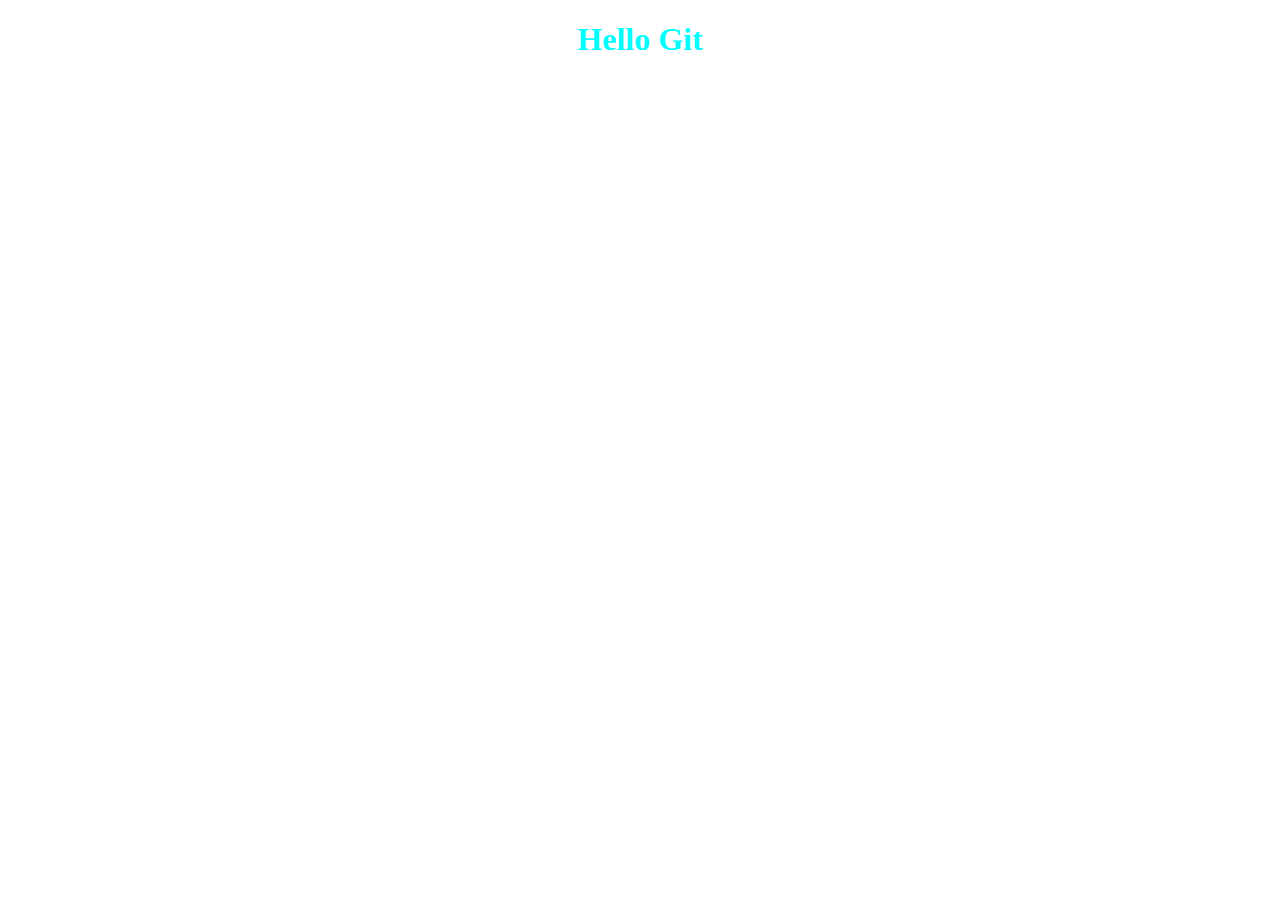
==== index.html @ 11f5a7e6 "created index html" ====
<!DOCTYPE html>
<html lang="en">
<head>
    <meta charset="UTF-8">
    <meta http-equiv="X-UA-Compatible" content="IE=edge">
    <meta name="viewport" content="width=device-width, initial-scale=1.0">
    <title>Document</title>
    <style>
        h1 {
            text-align: center;
            color: aqua;
        }
    </style>
</head>
<body>
    <h1>
        Hello Git
    </h1>
</body>
</html>
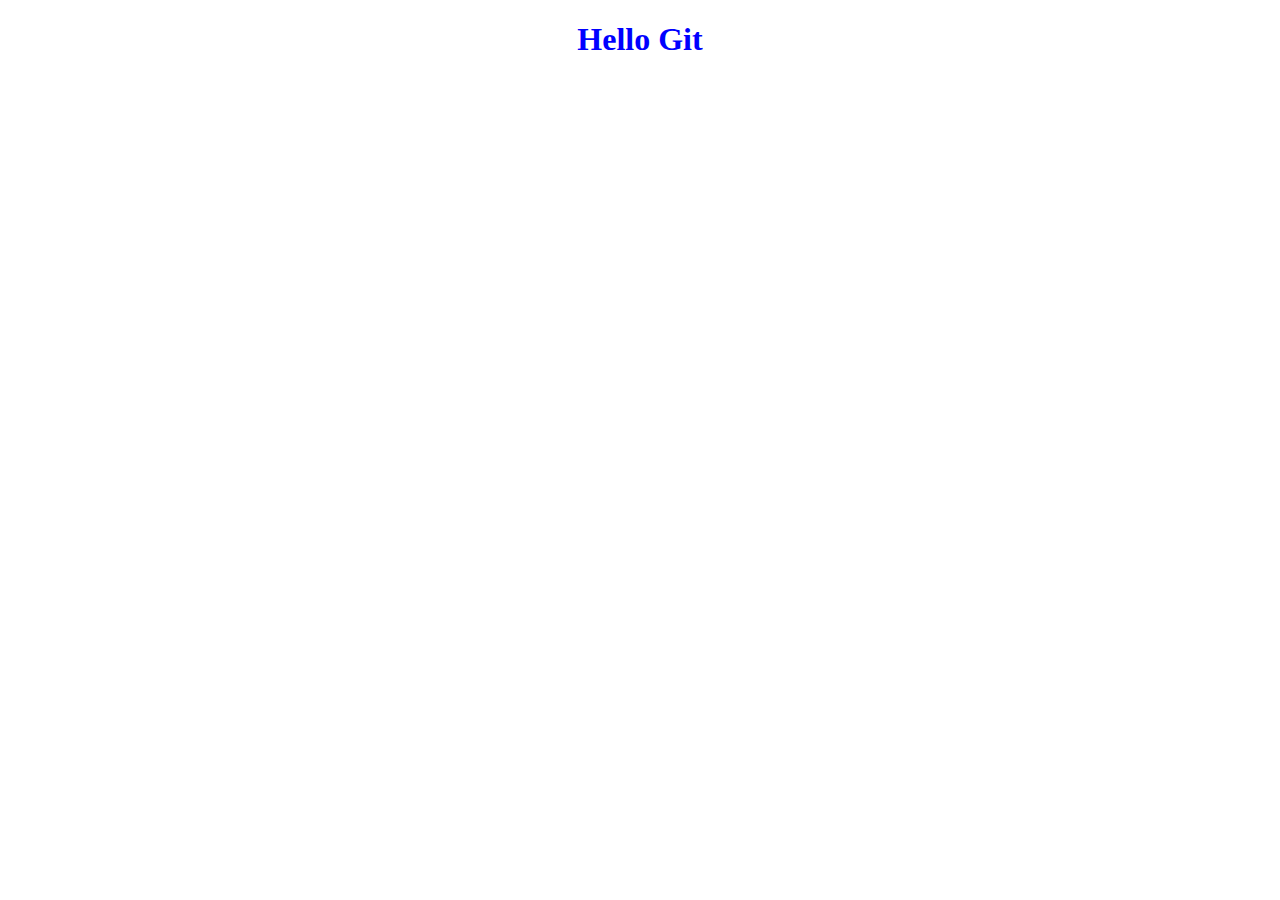
==== commit 623bbc12: "Created CSS and JS files" ====
--- a/index.html
+++ b/index.html
@@ -5,16 +5,14 @@
     <meta http-equiv="X-UA-Compatible" content="IE=edge">
     <meta name="viewport" content="width=device-width, initial-scale=1.0">
     <title>Document</title>
-    <style>
-        h1 {
-            text-align: center;
-            color: aqua;
-        }
-    </style>
+    <link rel="stylesheet"
+    href="styles.css" />
+    
 </head>
 <body>
     <h1>
         Hello Git
     </h1>
+    <script src="script.js"></script>
 </body>
 </html>--- a/styles.css
+++ b/styles.css
@@ -0,0 +1,4 @@
+ h1 {
+            text-align: center;
+            color: blue;
+        }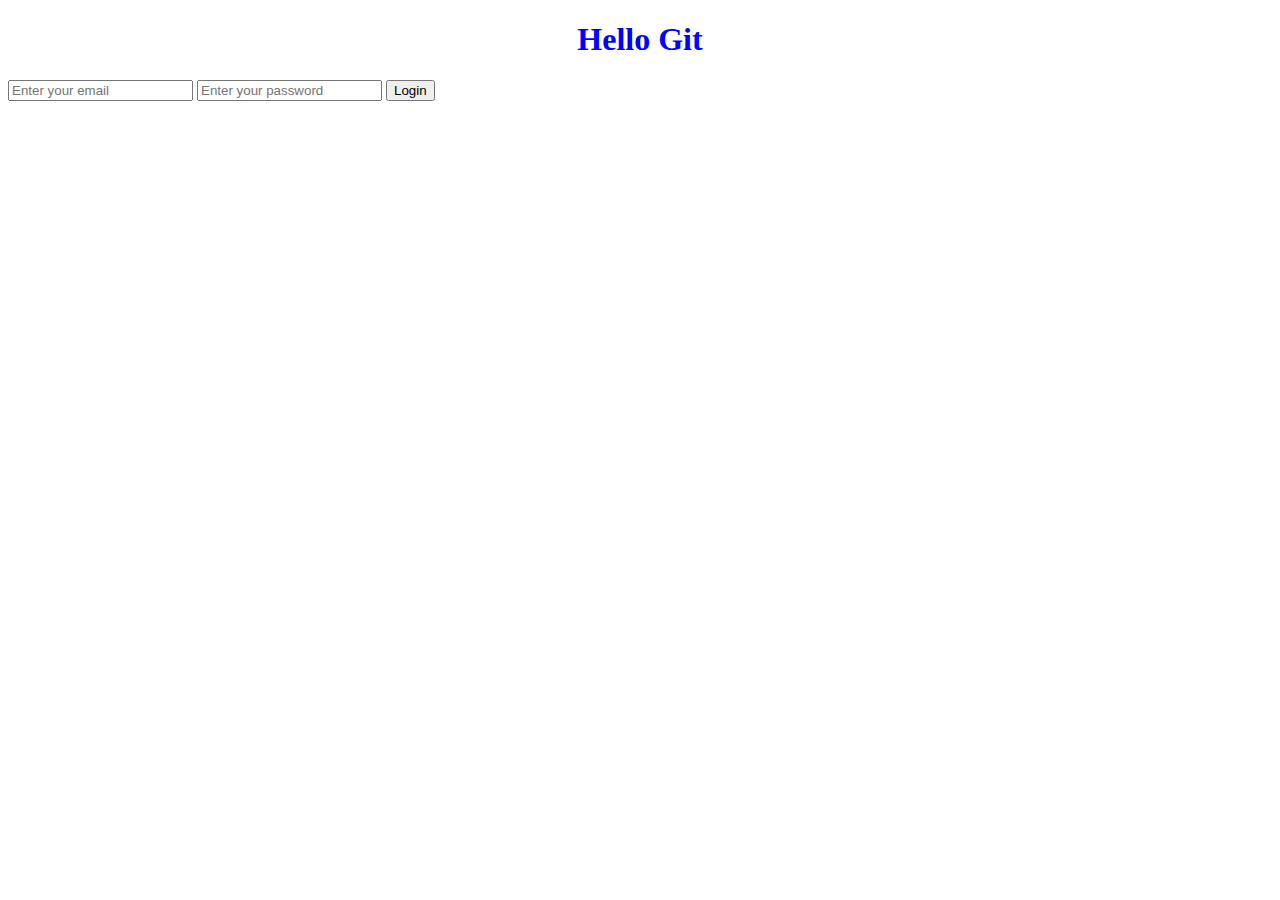
==== commit c16a71c6: "added HTML.Login form" ====
--- a/index.html
+++ b/index.html
@@ -13,6 +13,11 @@
     <h1>
         Hello Git
     </h1>
+    <form>
+        <input type="email" placeholder="Enter your email" />
+        <input type="password" placeholder="Enter your password" />
+        <input type="submit" value="Login" />
+    </form>
     <script src="script.js"></script>
 </body>
 </html>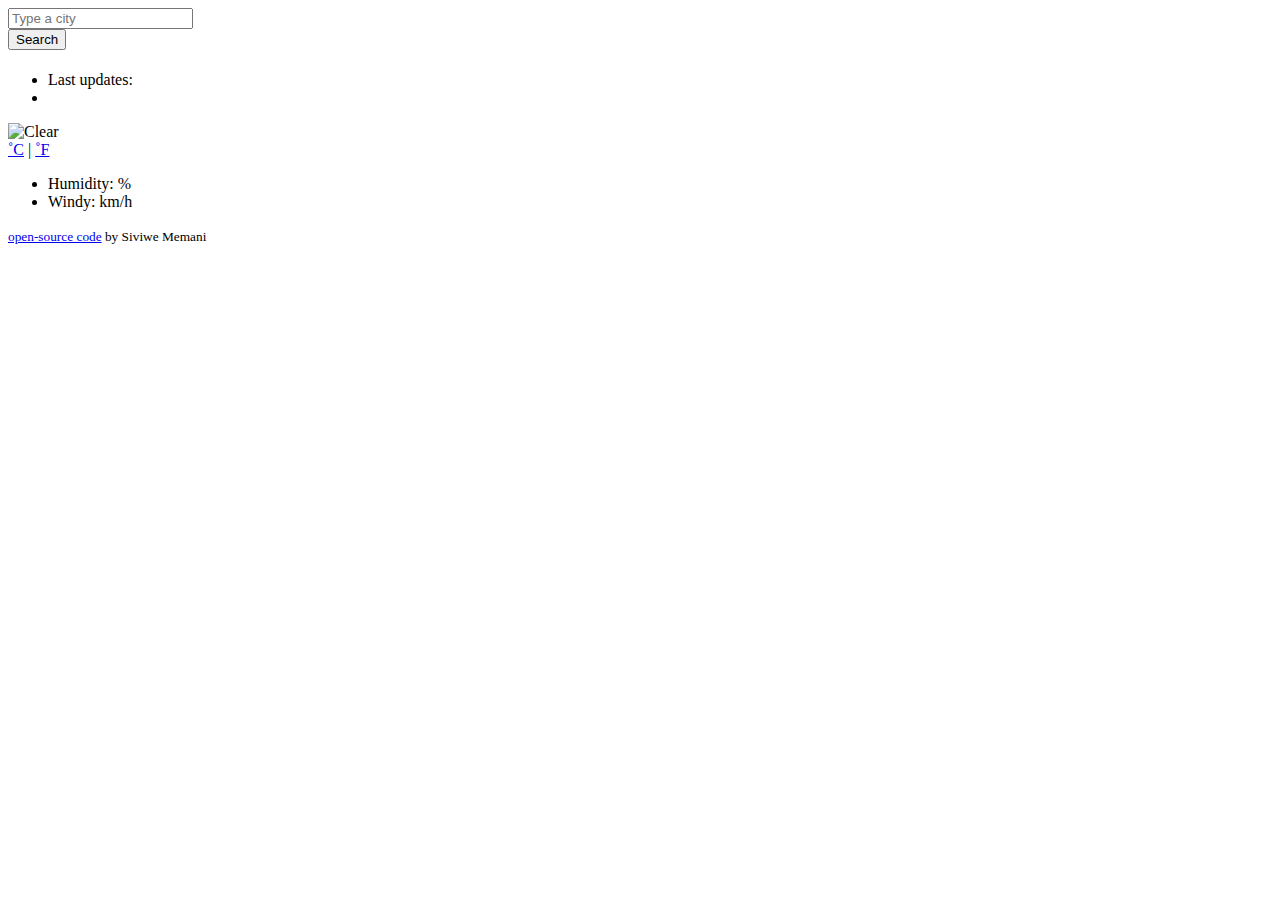
==== commit 42d9c516: "update the temperature" ====
--- a/index.html
+++ b/index.html
@@ -1,23 +1,75 @@
 <!DOCTYPE html>
 <html lang="en">
-<head>
-    <meta charset="UTF-8">
-    <meta http-equiv="X-UA-Compatible" content="IE=edge">
-    <meta name="viewport" content="width=device-width, initial-scale=1.0">
-    <title>Document</title>
-    <link rel="stylesheet"
-    href="styles.css" />
-    
-</head>
-<body>
-    <h1>
-        Hello Git
-    </h1>
-    <form>
-        <input type="email" placeholder="Enter your email" />
-        <input type="password" placeholder="Enter your password" />
-        <input type="submit" value="Login" />
-    </form>
-    <script src="script.js"></script>
-</body>
-</html>+  <head>
+    <meta charset="UTF-8" />
+    <meta http-equiv="X-UA-Compatible" content="IE=edge" />
+    <meta name="viewport" content="width=device-width, initial-scale=1.0" />
+    <link 
+    rel="stylesheet"
+    href="https://cdn.jsdelivr.net/npm/bootstrap@5.3.0-alpha1/dist/css/bootstrap.min.css"
+      integrity="sha384-GLhlTQ8iRABdZLl6O3oVMWSktQOp6b7In1Zl3/Jr59b6EGGoI1aFkw7cmDA6j6gD"
+   crossorigin="anonymous"
+   />
+    <script src="https://unpkg.com/axios/dist/axios.min.js"></script>
+
+    <link rel="stylesheet" href="src/Style.css" />
+    <title>Weather App</title>
+  </head>
+  <body>
+    <div class="container">
+      <div class="weather-app-wrapper">
+      <div class="Weather-app">
+        <form id="search-form" class="mb-3">
+          <div class="row">
+            <div class="col-9">
+              <input type="search" placeholder="Type a city" class="form-control"
+              id="city-input" autocomplete="off" 
+              />
+            </div>
+            <div class="col-3">
+              <input type="submit" value="Search" class="btn btn-primary w-100"
+              />
+            </div>
+          </div>
+        </form>
+        <div class="overview">
+      <h1 id="city"></h1>
+      <ul>
+        <li> Last updates: <span id="date"></span></li>
+        <li id="description"></li>
+      </ul>
+        </div>
+      <div class="row">
+        <div class="col-6">
+          <div class="d-flex weather-temperature"></div>
+          <img src="http://openweathermap.org/img/wn/50d@2x.png"
+           alt="Clear" id="icon" />
+          <div>
+          <strong id="temperature"></strong
+            ><span class="units"
+            ><a href="#" id="celsius-link" class="active">˚C</a> | 
+            <a href="#" id"fahrenheit-link">˚F</a></span
+            >
+        </div>
+        </div>
+      </div>
+        <div class="col-6">
+          <ul>
+            <li>Humidity: <span id="humidity"></span>%</li>
+            <li>Windy: <span id="wind"></span>km/h</li>
+          </ul>
+        </div>
+      </div>
+      </div class="weather-forecast" id="forecast"></div>
+      <small>
+       <a
+        href="https://github.com/Siviwe82/Weather"
+       target="_blank"
+       >open-source code</a 
+       >
+       by Siviwe Memani
+      </small>
+      </div>
+    <script src="src/app.js"></script>
+  </body>
+</html>
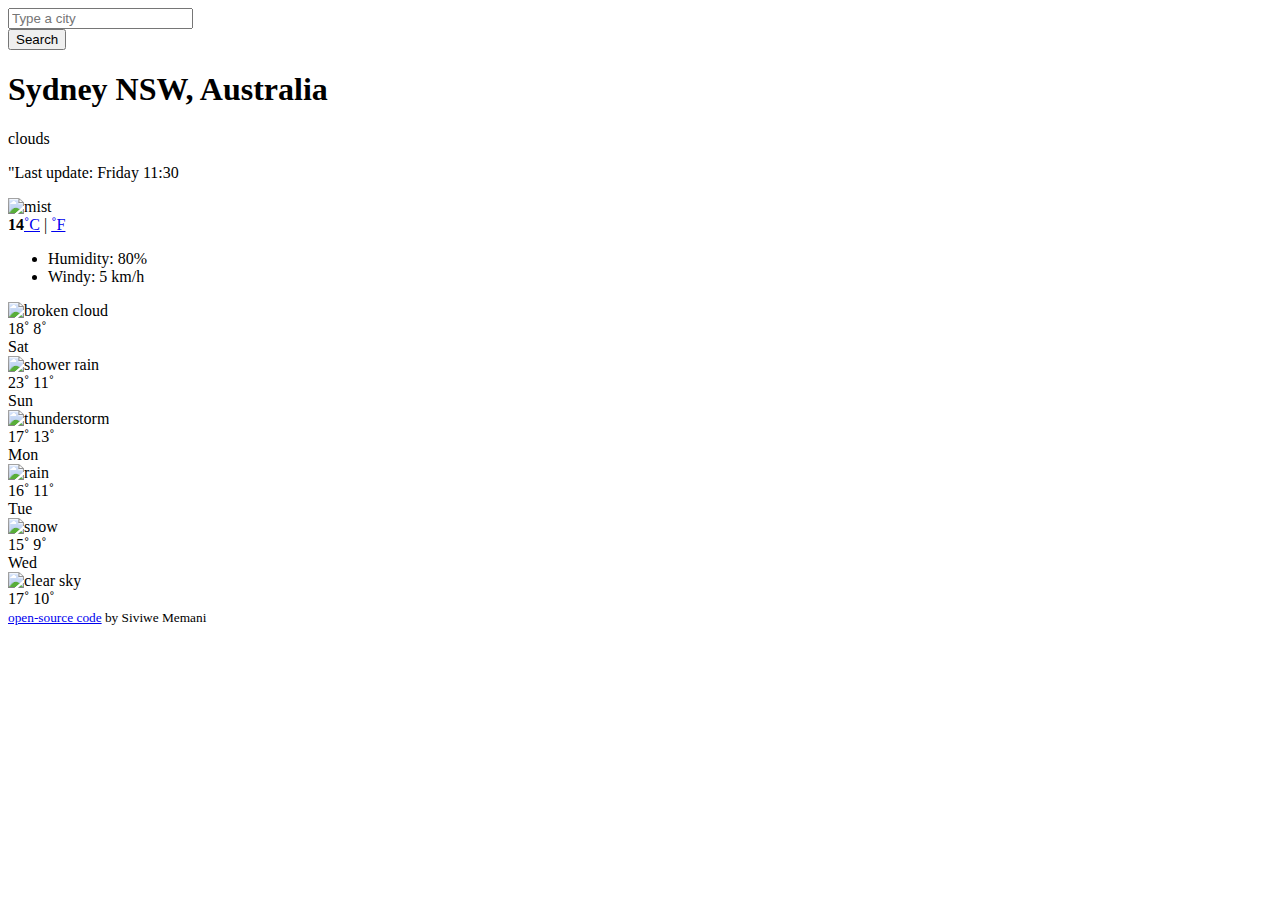
==== commit a91b4959: "updated JS and HTML" ====
--- a/index.html
+++ b/index.html
@@ -33,34 +33,101 @@
           </div>
         </form>
         <div class="overview">
-      <h1 id="city"></h1>
-      <ul>
-        <li> Last updates: <span id="date"></span></li>
-        <li id="description"></li>
-      </ul>
+      <h1 id="city"> Sydney NSW, Australia </h1>
+      <span id="description">clouds</span>
+      <p>"Last update:
+        <span id="date">Friday 11:30</span>
+      </p>
         </div>
       <div class="row">
         <div class="col-6">
-          <div class="d-flex weather-temperature"></div>
+          <div class="clearfix">
           <img src="http://openweathermap.org/img/wn/50d@2x.png"
-           alt="Clear" id="icon" />
-          <div>
-          <strong id="temperature"></strong
+           alt="mist" 
+         class="weather-icon float-left" 
+         />
+          <div class="float-left weathe-forecast-temperature">
+          <strong><span id="temperature">14</span></strong
             ><span class="units"
             ><a href="#" id="celsius-link" class="active">˚C</a> | 
-            <a href="#" id"fahrenheit-link">˚F</a></span
+            <a href="#" id="fahrenheit-link" class="persive">˚F</a></span
             >
         </div>
         </div>
       </div>
         <div class="col-6">
           <ul>
-            <li>Humidity: <span id="humidity"></span>%</li>
-            <li>Windy: <span id="wind"></span>km/h</li>
+            <li>Humidity: 
+            <span id="humidity">80</span>%
+        </li>
+            <li>Windy: 
+            <span id="wind">5</span> km/h
+        </li>
           </ul>
         </div>
       </div>
-      </div class="weather-forecast" id="forecast"></div>
+      </div class="weather-forecast" id="forecast">
+      <div class="row">
+        <div class="col-2">
+            <img src="http://openweathermap.org/img/wn/04d@2x.png"
+            alt="broken cloud"
+            width="38px">
+        <div class="weather-forecast-temperature">
+        <span class="weather-forecast-temperature-max">18˚</span>
+        <span class="weather-forecast-temperature-min">8˚</span>
+      </div>
+    </div>
+    <div class="col-2">
+    <div class="weather-forecast-date">Sat</div>
+    <img src="http://openweathermap.org/img/wn/09d@2x.png"
+    alt="shower rain"
+    width="38px">
+    <div class="weather-forecast-temperature">
+    <span class="weather-forecast-temperature-max">23˚</span>
+    <span class="weather-forecast-temperature-min">11˚</span>
+    </div>
+    </div>
+    <div class="col-2">
+    <div class="weather-forecast-date">Sun</div>
+    <img src="http://openweathermap.org/img/wn/11d@2x.png"
+    alt="thunderstorm"
+    width="38px">
+    <div class="weather-forecast-temperature">
+<span class="weather-forecast-temperature-max">17˚</span>
+<span class="weather-forecast-temperature-mix">13˚</span>
+    </div>
+    </div>
+    <div class="col-2">
+    <div class="weather-forecast-date">Mon</div>
+    <img src="http://openweathermap.org/img/wn/10d@2x.png"
+    alt="rain"
+    width="38px">
+    <div class="weather-forecast-temeperature">
+    <span class="weather-forecast-temperature-max">16˚</span>
+    <span class="weather-forecast-temperature-mix">11˚</span>
+    </div>
+    </div>
+    <div class="col-2">
+    <div class="weather-forecast-date">Tue</div>
+    <img src="http://openweathermap.org/img/wn/13d@2x.png"
+    alt="snow"
+    width="38px">
+    <div class="weather-forecast-temperature">
+    <span class="weather-forecast-temperature-max">15˚</span>
+    <span class="weather-forecast-temperature-min">9˚</span>
+    </div>
+    </div>
+    <div class="col-2">
+    <div class="weather-forecast-date">Wed</div>
+    <img src="http://openweathermap.org/img/wn/01d@2x.png"
+    alt="clear sky"
+    width="38px">
+    <div class="weather-forecast-temperature">
+    <span class="weather-forecast-temeprature-max">17˚</span>
+    <span class="weather-forecast-temperature-mix">10˚</span>
+    </div>
+    </div>
+      </div>
       <small>
        <a
         href="https://github.com/Siviwe82/Weather"
